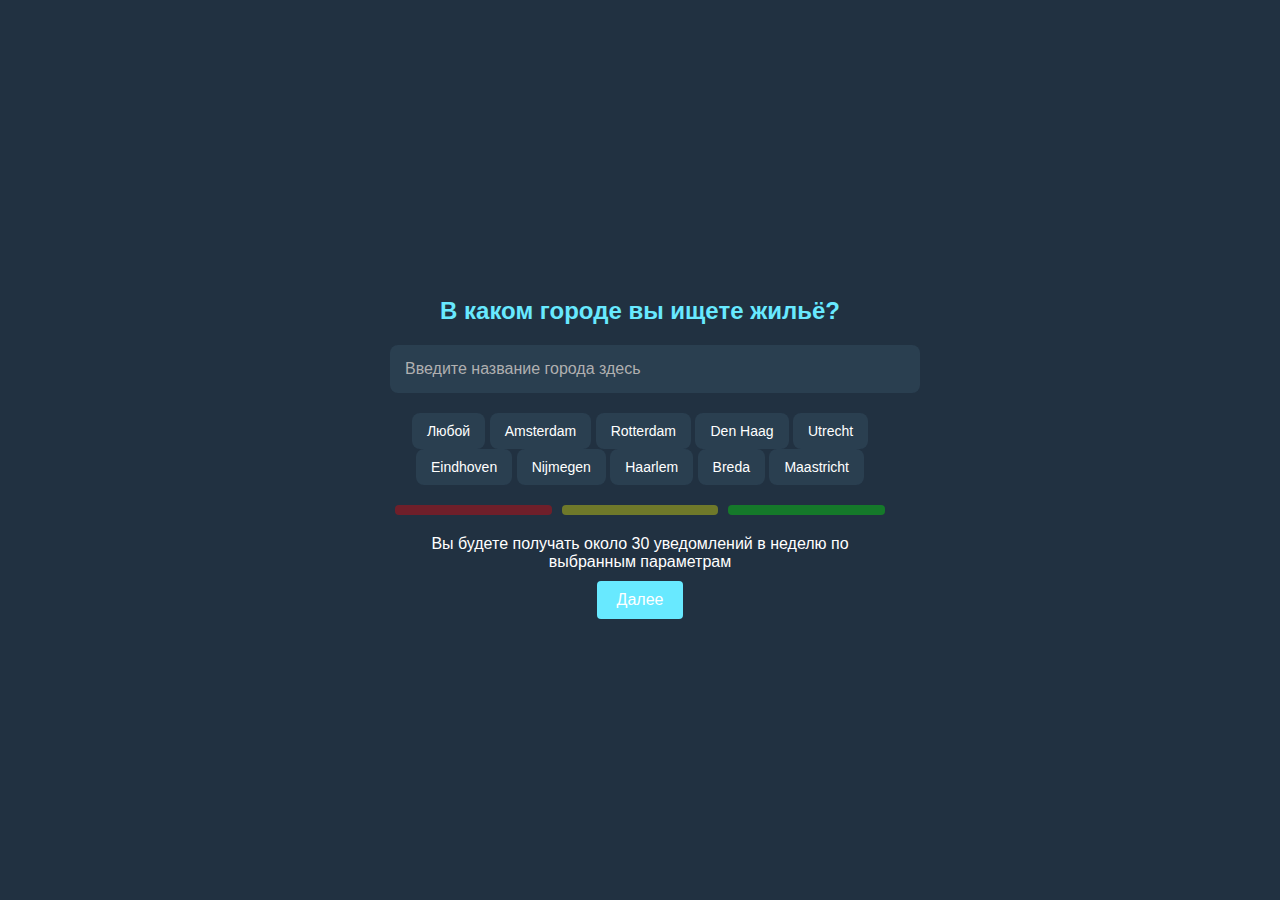
==== next-page.html @ 2a19bd7c "hurea" ====
<!DOCTYPE html>
<html lang="ru">
<head>
    <meta charset="UTF-8">
    <meta name="viewport" content="width=device-width, initial-scale=1.0">
    <title>RentPL - Выбор города</title>
    <link rel="stylesheet" href="styles.css">
    <link rel="stylesheet" href="next-page-styles.css">
    <script src="https://telegram.org/js/telegram-web-app.js"></script>
</head>
<body>
    <div class="container">
        <h1>В каком городе вы ищете жильё?</h1>
        <input type="text" id="cityInput" placeholder="Введите название города здесь">
        <div id="cityButtonsContainer">
            <button class="city-button">Любой</button>
            <button class="city-button">Amsterdam</button>
            <button class="city-button">Rotterdam</button>
            <button class="city-button">Den Haag</button>
            <button class="city-button">Utrecht</button>
            <button class="city-button">Eindhoven</button>
            <button class="city-button">Nijmegen</button>
            <button class="city-button">Haarlem</button>
            <button class="city-button">Breda</button>
            <button class="city-button">Maastricht</button>
        </div>
        <div class="scale-container">
            <div class="scale scale-low"></div>
            <div class="scale scale-medium"></div>
            <div class="scale scale-high"></div>
        </div>
        <p>Вы будете получать около <span id="notifications-count">30</span> уведомлений в неделю по выбранным параметрам</p>
        <button class="button" id="nextButton">Далее</button>
    </div>
    <script src="next-page.js"></script>
    <script>
        // Инициализация Telegram WebApp
        Telegram.WebApp.ready();

        // Показ кнопки назад
        Telegram.WebApp.BackButton.show();

        // Добавление обработчика событий для кнопки назад
        Telegram.WebApp.BackButton.onClick(() => {
            window.history.back();
        });

        // Разворачивание WebApp на весь экран
        Telegram.WebApp.expand();
    </script>
</body>
</html>
---- styles.css ----
html, body {
    height: 100%;
    margin: 0;
    padding: 0;
    overflow: hidden;
}

body {
    font-family: 'SF Pro Display', sans-serif;
    background: #213141;
    display: flex;
    justify-content: center;
    align-items: center;
    height: 100vh;
    margin: 0;
    color: white;
}

.container {
    width: 90%;
    max-width: 500px;
    text-align: center;
}

.animation {
    margin-bottom: 20px;
    max-width: 150px;
    margin: 0 auto 20px;
}

h1 {
    font-size: 24px;
    color: #68E9FF;
}

p {
    font-size: 16px;
    color: white;
    margin: 10px 0;
}

.button {
    background: #68E9FF;
    color: white;
    border: none;
    padding: 10px 20px;
    font-size: 16px;
    border-radius: 4px;
    cursor: pointer;
    transition: background 0.3s ease;
}

.button:hover {
    background: #0056b3;
}

.back-button {
    background: #68E9FF;
    color: white;
    border: none;
    padding: 10px 20px;
    font-size: 16px;
    border-radius: 4px;
    cursor: pointer;
    transition: background 0.3s ease;
    position: absolute;
    top: 20px;
    left: 20px;
}

.back-button:hover {
    background: #0056b3;
}

.scale-container {
    display: flex;
    justify-content: space-between;
    align-items: center;
    margin-bottom: 20px;
}

.scale {
    flex: 1;
    height: 10px;
    border-radius: 4px;
    transition: flex 0.5s ease-in-out, opacity 0.5s ease-in-out;
}

.scale-low {
    background: rgba(255, 0, 0, 0.5);
}

.scale-medium {
    background: rgba(255, 255, 0, 0.5);
}

.scale-high {
    background: rgba(0, 255, 0, 0.5);
}

.scale-value {
    font-size: 16px;
    margin-top: 10px;
}
---- next-page-styles.css ----
html, body {
    height: 100%;
    margin: 0;
    padding: 0;
    overflow: hidden;
}

body {
    font-family: 'SF Pro Display', sans-serif;
    background: #213141;
    display: flex;
    justify-content: center;
    align-items: center;
    height: 100vh;
    margin: 0;
    color: white;
}

.container {
    width: 90%;
    max-width: 500px;
    text-align: center;
    padding: 20px;
}

.back-button {
    background: none;
    color: #68E9FF;
    border: none;
    font-size: 16px;
    cursor: pointer;
    transition: color 0.3s ease;
    position: absolute;
    top: 20px;
    left: 20px;
}

.back-button:hover {
    color: #0056b3;
}

h1 {
    font-size: 24px;
    margin-bottom: 20px;
}

.input-container {
    margin-bottom: 20px;
}

input {
    width: 100%;
    padding: 15px;
    font-size: 16px;
    border-radius: 8px;
    border: none;
    margin-bottom: 20px;
    background: #2a3f50;
    color: white;
    appearance: none;
    cursor: pointer;
    transition: background 0.3s ease;
}

input::placeholder {
    color: #b0b0b0;
}

.button-container {
    display: flex;
    flex-wrap: wrap;
    justify-content: center;
    gap: 10px;
}

.city-button {
    background: #2a3f50;
    color: white;
    border: none;
    padding: 10px 15px;
    font-size: 14px;
    border-radius: 8px;
    cursor: pointer;
    transition: background 0.3s ease;
}

.city-button:hover {
    background: #3b4f61;
}

.city-button.selected {
    background: #68E9FF;
}

.scale-container {
    display: flex;
    justify-content: space-between;
    align-items: center;
    height: 10px;
    margin-top: 20px;
    margin-bottom: 20px;
}

.scale {
    flex: 1;
    height: 100%;
    border-radius: 4px;
    transition: flex 0.5s ease-in-out, opacity 0.5s ease-in-out;
    margin: 0 5px;
    opacity: 0.5;
}

.scale-low {
    background: rgba(255, 0, 0, 0.7);
}

.scale-medium {
    background: rgba(255, 255, 0, 0.7);
}

.scale-high {
    background: rgba(0, 255, 0, 0.7);
}

.info-text {
    margin-bottom: 20px;
}

.next-button {
    background: #68E9FF;
    color: white;
    border: none;
    padding: 15px 30px;
    font-size: 16px;
    border-radius: 8px;
    cursor: pointer;
    transition: background 0.3s ease;
}

.next-button:hover {
    background: #0056b3;
}
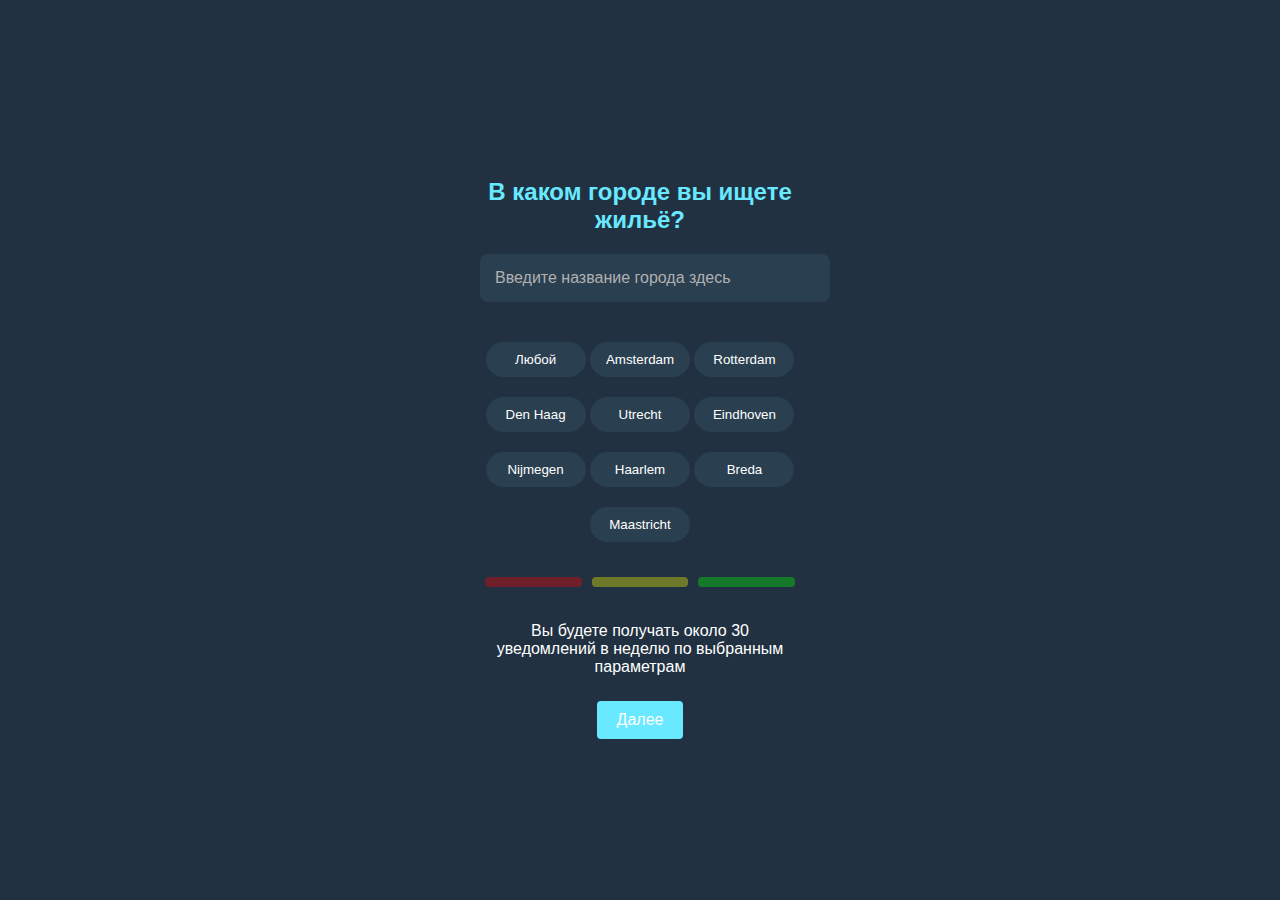
==== commit a27146f6: "DSAHJ" ====
--- a/next-page.html
+++ b/next-page.html
@@ -9,45 +9,45 @@
     <script src="https://telegram.org/js/telegram-web-app.js"></script>
 </head>
 <body>
-    <div class="container">
-        <h1>В каком городе вы ищете жильё?</h1>
-        <input type="text" id="cityInput" placeholder="Введите название города здесь">
-        <div id="cityButtonsContainer">
-            <button class="city-button">Любой</button>
-            <button class="city-button">Amsterdam</button>
-            <button class="city-button">Rotterdam</button>
-            <button class="city-button">Den Haag</button>
-            <button class="city-button">Utrecht</button>
-            <button class="city-button">Eindhoven</button>
-            <button class="city-button">Nijmegen</button>
-            <button class="city-button">Haarlem</button>
-            <button class="city-button">Breda</button>
-            <button class="city-button">Maastricht</button>
-        </div>
-        <div class="scale-container">
-            <div class="scale scale-low"></div>
-            <div class="scale scale-medium"></div>
-            <div class="scale scale-high"></div>
-        </div>
-        <p>Вы будете получать около <span id="notifications-count">30</span> уведомлений в неделю по выбранным параметрам</p>
-        <button class="button" id="nextButton">Далее</button>
+<div class="container">
+    <h1>В каком городе вы ищете жильё?</h1>
+    <input type="text" id="cityInput" placeholder="Введите название города здесь">
+    <div id="cityButtonsContainer">
+        <button class="city-button">Любой</button>
+        <button class="city-button">Amsterdam</button>
+        <button class="city-button">Rotterdam</button>
+        <button class="city-button">Den Haag</button>
+        <button class="city-button">Utrecht</button>
+        <button class="city-button">Eindhoven</button>
+        <button class="city-button">Nijmegen</button>
+        <button class="city-button">Haarlem</button>
+        <button class="city-button">Breda</button>
+        <button class="city-button">Maastricht</button>
     </div>
-    <script src="next-page.js"></script>
-    <script>
-        // Инициализация Telegram WebApp
-        Telegram.WebApp.ready();
+    <div class="scale-container">
+        <div class="scale scale-low"></div>
+        <div class="scale scale-medium"></div>
+        <div class="scale scale-high"></div>
+    </div>
+    <p>Вы будете получать около <span id="notifications-count">30</span> уведомлений в неделю по выбранным параметрам</p>
+    <button class="button" id="nextButton">Далее</button>
+</div>
+<script src="next-page.js"></script>
+<script>
+    // Инициализация Telegram WebApp
+    Telegram.WebApp.ready();
 
-        // Показ кнопки назад
-        Telegram.WebApp.BackButton.show();
+    // Показ кнопки назад
+    Telegram.WebApp.BackButton.show();
 
-        // Добавление обработчика событий для кнопки назад
-        Telegram.WebApp.BackButton.onClick(() => {
-            window.history.back();
-        });
+    // Добавление обработчика событий для кнопки назад
+    Telegram.WebApp.BackButton.onClick(() => {
+        window.history.back();
+    });
 
-        // Разворачивание WebApp на весь экран
-        Telegram.WebApp.expand();
-    </script>
+    // Разворачивание WebApp на весь экран
+    Telegram.WebApp.expand();
+</script>
 </body>
 </html>
 
--- a/styles.css
+++ b/styles.css
@@ -48,27 +48,10 @@
     border-radius: 4px;
     cursor: pointer;
     transition: background 0.3s ease;
+    margin-top: 15px;
 }
 
 .button:hover {
-    background: #0056b3;
-}
-
-.back-button {
-    background: #68E9FF;
-    color: white;
-    border: none;
-    padding: 10px 20px;
-    font-size: 16px;
-    border-radius: 4px;
-    cursor: pointer;
-    transition: background 0.3s ease;
-    position: absolute;
-    top: 20px;
-    left: 20px;
-}
-
-.back-button:hover {
     background: #0056b3;
 }
 
--- a/next-page-styles.css
+++ b/next-page-styles.css
@@ -17,27 +17,12 @@
 }
 
 .container {
-    width: 90%;
+    width: 25%;
     max-width: 500px;
     text-align: center;
     padding: 20px;
 }
 
-.back-button {
-    background: none;
-    color: #68E9FF;
-    border: none;
-    font-size: 16px;
-    cursor: pointer;
-    transition: color 0.3s ease;
-    position: absolute;
-    top: 20px;
-    left: 20px;
-}
-
-.back-button:hover {
-    color: #0056b3;
-}
 
 h1 {
     font-size: 24px;
@@ -67,21 +52,33 @@
 }
 
 .button-container {
-    display: flex;
-    flex-wrap: wrap;
-    justify-content: center;
-    gap: 10px;
+    background: #213141;
+    color: #fff;
+    border: none;
+    padding: 10px 20px;
+    font-size: 111px;
+    border-radius: 18px;
+    cursor: pointer;
+    transition: background 0.3s ease;
+    width: 110px;
+    align-self: center; /* changed */
+    margin-top: 20px; /* optional */
 }
 
 .city-button {
+
     background: #2a3f50;
+    font-family: 'SF Pro Display', sans-serif;
     color: white;
     border: none;
     padding: 10px 15px;
-    font-size: 14px;
-    border-radius: 8px;
+    font-size: 16x;
+    border-radius: 18px;
     cursor: pointer;
     transition: background 0.3s ease;
+    width: 100px;
+    align-self: center; /* changed */
+    margin-top: 20px; /* optional */
 }
 
 .city-button:hover {
@@ -97,8 +94,8 @@
     justify-content: space-between;
     align-items: center;
     height: 10px;
-    margin-top: 20px;
-    margin-bottom: 20px;
+    margin-top: 35px;
+    margin-bottom: 35px;
 }
 
 .scale {
@@ -135,6 +132,7 @@
     border-radius: 8px;
     cursor: pointer;
     transition: background 0.3s ease;
+    margin-top: 20px;
 }
 
 .next-button:hover {
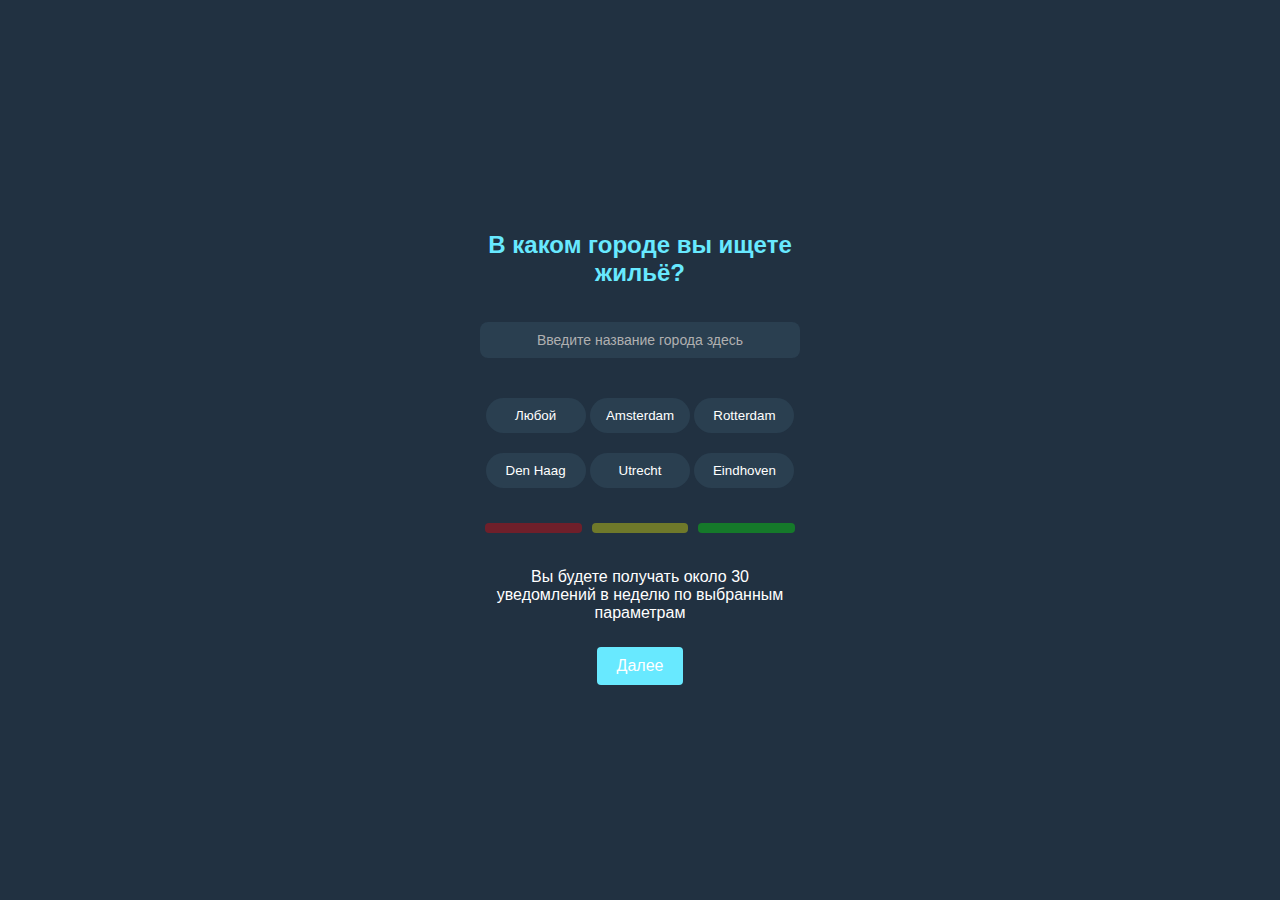
==== commit 8168599c: "gitgerhub" ====
--- a/next-page.html
+++ b/next-page.html
@@ -19,11 +19,7 @@
         <button class="city-button">Den Haag</button>
         <button class="city-button">Utrecht</button>
         <button class="city-button">Eindhoven</button>
-        <button class="city-button">Nijmegen</button>
-        <button class="city-button">Haarlem</button>
-        <button class="city-button">Breda</button>
-        <button class="city-button">Maastricht</button>
-    </div>
+        </div>
     <div class="scale-container">
         <div class="scale scale-low"></div>
         <div class="scale scale-medium"></div>
--- a/next-page-styles.css
+++ b/next-page-styles.css
@@ -17,26 +17,26 @@
 }
 
 .container {
-    width: 25%;
-    max-width: 500px;
+    width: 25%; /* Уменьшенная ширина для мобильных устройств */
+    max-width: 400px; /* Уменьшенная максимальная ширина */
     text-align: center;
-    padding: 20px;
+    padding: 10px; /* Уменьшенные отступы */
 }
-
 
 h1 {
     font-size: 24px;
-    margin-bottom: 20px;
+    margin-bottom: 35px;
 }
 
 .input-container {
     margin-bottom: 20px;
 }
 
-input {
-    width: 100%;
-    padding: 15px;
-    font-size: 16px;
+.container input[type="text"] {
+    width: calc(100% - 20px); /* Обеспечьте отступы внутри контейнера */
+    padding: 10px; /* Уменьшенные отступы */
+    font-size: 14px;
+    text-align: center;
     border-radius: 8px;
     border: none;
     margin-bottom: 20px;
@@ -56,14 +56,15 @@
     color: #fff;
     border: none;
     padding: 10px 20px;
-    font-size: 111px;
-    border-radius: 18px;
+    font-size: 14px; /* Уменьшенный размер шрифта */
+    border-radius: 8px; /* Уменьшенные закругленные углы */
     cursor: pointer;
     transition: background 0.3s ease;
-    width: 110px;
-    align-self: center; /* changed */
-    margin-top: 20px; /* optional */
+    width: %; /* Полная ширина для адаптивности */
+    align-self: center;
+    margin-top: 20px;
 }
+
 
 .city-button {
 
@@ -79,6 +80,7 @@
     width: 100px;
     align-self: center; /* changed */
     margin-top: 20px; /* optional */
+
 }
 
 .city-button:hover {
@@ -128,32 +130,14 @@
     color: white;
     border: none;
     padding: 15px 30px;
-    font-size: 16px;
+    font-size: 14px; /* Уменьшенный размер шрифта */
     border-radius: 8px;
     cursor: pointer;
     transition: background 0.3s ease;
+    width: 100%; /* Полная ширина для адаптивности */
     margin-top: 20px;
 }
 
 .next-button:hover {
     background: #0056b3;
-}
-
-
-
-
-
-
-
-
-
-
-
-
-
-
-
-
-
-
-
+}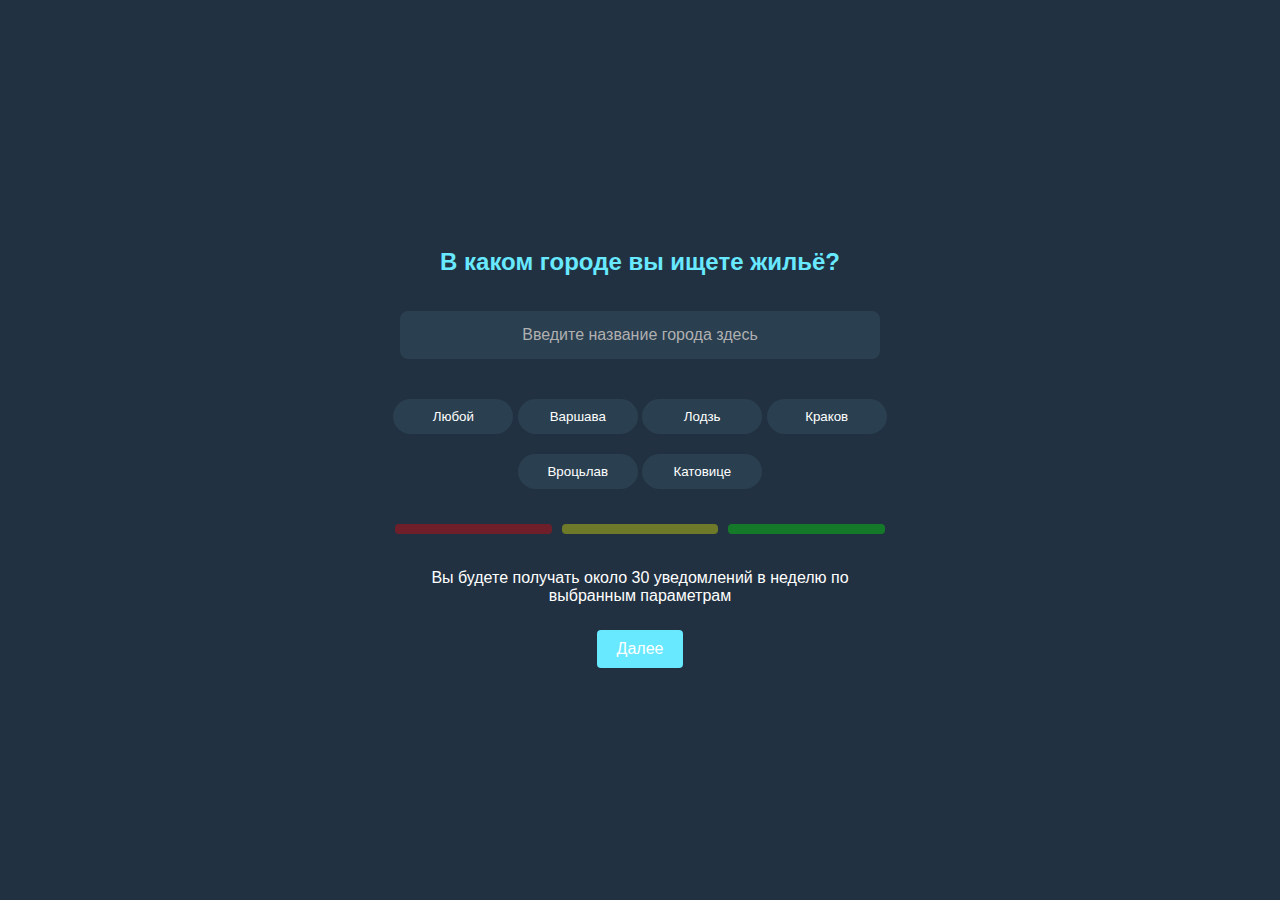
==== commit e643f290: "htueytysakld" ====
--- a/next-page.html
+++ b/next-page.html
@@ -14,11 +14,11 @@
     <input type="text" id="cityInput" placeholder="Введите название города здесь">
     <div id="cityButtonsContainer">
         <button class="city-button">Любой</button>
-        <button class="city-button">Amsterdam</button>
-        <button class="city-button">Rotterdam</button>
-        <button class="city-button">Den Haag</button>
-        <button class="city-button">Utrecht</button>
-        <button class="city-button">Eindhoven</button>
+        <button class="city-button">Варшава</button>
+        <button class="city-button">Лодзь</button>
+        <button class="city-button">Краков</button>
+        <button class="city-button">Вроцьлав</button>
+        <button class="city-button">Катовице</button>
         </div>
     <div class="scale-container">
         <div class="scale scale-low"></div>
--- a/next-page-styles.css
+++ b/next-page-styles.css
@@ -17,11 +17,12 @@
 }
 
 .container {
-    width: 25%; /* Уменьшенная ширина для мобильных устройств */
-    max-width: 400px; /* Уменьшенная максимальная ширина */
+    width: 90%;
+    max-width: 500px;
     text-align: center;
-    padding: 10px; /* Уменьшенные отступы */
+    padding: 10px;
 }
+
 
 h1 {
     font-size: 24px;
@@ -32,11 +33,12 @@
     margin-bottom: 20px;
 }
 
-.container input[type="text"] {
-    width: calc(100% - 20px); /* Обеспечьте отступы внутри контейнера */
-    padding: 10px; /* Уменьшенные отступы */
-    font-size: 14px;
+input {
+    width: calc(100% - 50px);
+    font-family: 'SF Pro Display', sans-serif;
+    padding: 15px;
     text-align: center;
+    font-size: 16px;
     border-radius: 8px;
     border: none;
     margin-bottom: 20px;
@@ -52,19 +54,11 @@
 }
 
 .button-container {
-    background: #213141;
-    color: #fff;
-    border: none;
-    padding: 10px 20px;
-    font-size: 14px; /* Уменьшенный размер шрифта */
-    border-radius: 8px; /* Уменьшенные закругленные углы */
-    cursor: pointer;
-    transition: background 0.3s ease;
-    width: %; /* Полная ширина для адаптивности */
-    align-self: center;
-    margin-top: 20px;
+    display: flex;
+    flex-wrap: wrap;
+    justify-content: center;
+    gap: 10px;
 }
-
 
 .city-button {
 
@@ -77,12 +71,11 @@
     border-radius: 18px;
     cursor: pointer;
     transition: background 0.3s ease;
-    width: 100px;
+    width: 120px;
     align-self: center; /* changed */
     margin-top: 20px; /* optional */
 
 }
-
 .city-button:hover {
     background: #3b4f61;
 }
@@ -130,14 +123,12 @@
     color: white;
     border: none;
     padding: 15px 30px;
-    font-size: 14px; /* Уменьшенный размер шрифта */
+    font-size: 16px;
     border-radius: 8px;
     cursor: pointer;
     transition: background 0.3s ease;
-    width: 100%; /* Полная ширина для адаптивности */
-    margin-top: 20px;
 }
 
 .next-button:hover {
     background: #0056b3;
-}+}
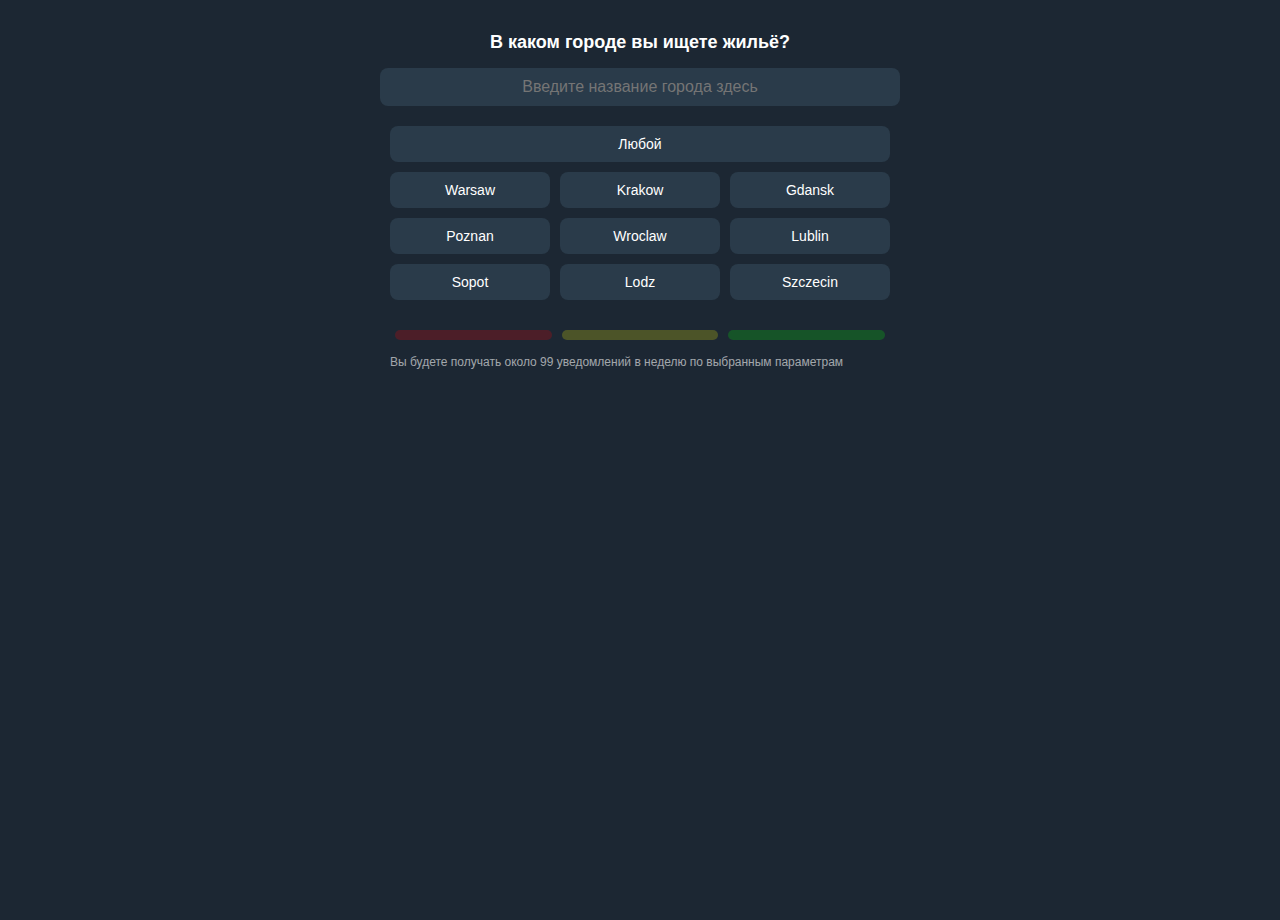
==== commit 878f4388: "citititi" ====
--- a/next-page.html
+++ b/next-page.html
@@ -1,55 +1,36 @@
 <!DOCTYPE html>
-<html lang="ru">
+<html lang="en">
 <head>
     <meta charset="UTF-8">
     <meta name="viewport" content="width=device-width, initial-scale=1.0">
-    <title>RentPL - Выбор города</title>
-    <link rel="stylesheet" href="styles.css">
+    <title>Выберите город</title>
     <link rel="stylesheet" href="next-page-styles.css">
     <script src="https://telegram.org/js/telegram-web-app.js"></script>
+    <script src="next-page.js" defer></script>
 </head>
 <body>
 <div class="container">
     <h1>В каком городе вы ищете жильё?</h1>
-    <input type="text" id="cityInput" placeholder="Введите название города здесь">
-    <div id="cityButtonsContainer">
-        <button class="city-button">Любой</button>
-        <button class="city-button">Варшава</button>
-        <button class="city-button">Лодзь</button>
-        <button class="city-button">Краков</button>
-        <button class="city-button">Вроцьлав</button>
-        <button class="city-button">Катовице</button>
-        </div>
+    <input type="text" placeholder="Введите название города здесь" class="city-input" id="city-input">
+    <div class="results-container" id="results-container"></div>
+    <div class="city-buttons">
+        <button class="city-button wide">Любой</button>
+        <button class="city-button">Warsaw</button>
+        <button class="city-button">Krakow</button>
+        <button class="city-button">Gdansk</button>
+        <button class="city-button">Poznan</button>
+        <button class="city-button">Wroclaw</button>
+        <button class="city-button">Lublin</button>
+        <button class="city-button">Sopot</button>
+        <button class="city-button">Lodz</button>
+        <button class="city-button">Szczecin</button>
+    </div>
     <div class="scale-container">
         <div class="scale scale-low"></div>
         <div class="scale scale-medium"></div>
         <div class="scale scale-high"></div>
     </div>
-    <p>Вы будете получать около <span id="notifications-count">30</span> уведомлений в неделю по выбранным параметрам</p>
-    <button class="button" id="nextButton">Далее</button>
+    <p id="notificationCount">Вы будете получать около 99 уведомлений в неделю по выбранным параметрам</p>
 </div>
-<script src="next-page.js"></script>
-<script>
-    // Инициализация Telegram WebApp
-    Telegram.WebApp.ready();
-
-    // Показ кнопки назад
-    Telegram.WebApp.BackButton.show();
-
-    // Добавление обработчика событий для кнопки назад
-    Telegram.WebApp.BackButton.onClick(() => {
-        window.history.back();
-    });
-
-    // Разворачивание WebApp на весь экран
-    Telegram.WebApp.expand();
-</script>
 </body>
 </html>
-
-
-
-
-
-
-
--- a/next-page-styles.css
+++ b/next-page-styles.css
@@ -3,85 +3,91 @@
     margin: 0;
     padding: 0;
     overflow: hidden;
-}
-
-body {
+    background: #1C2733;
     font-family: 'SF Pro Display', sans-serif;
-    background: #213141;
-    display: flex;
-    justify-content: center;
-    align-items: center;
-    height: 100vh;
-    margin: 0;
     color: white;
 }
 
 .container {
-    width: 90%;
-    max-width: 500px;
-    text-align: center;
-    padding: 10px;
+    display: flex;
+    flex-direction: column;
+    align-items: center;
+    justify-content: flex-start;
+    height: 100%;
+    width: 100%;
+    overflow-y: auto;
+    position: relative;
+    padding-top: 20px; /* Устанавливаем начальный отступ сверху */
 }
 
-
 h1 {
-    font-size: 24px;
-    margin-bottom: 35px;
+    font-size: 18px;
+    color: #ffffff;
+    margin-bottom: 15px;
+    text-align: center;
 }
 
-.input-container {
+.city-input {
+    font-family: 'SF Pro Display', sans-serif;
+    width: 85%; /* Ширина поля ввода */
+    text-align: center;
+    max-width: 500px; /* Максимальная ширина, чтобы не выходить за границы экрана */
+    padding: 10px;
+    font-size: 16px;
     margin-bottom: 20px;
+    border-radius: 8px;
+    border: none;
+    background-color: #2A3B4A;
+    color: white;
 }
 
-input {
-    width: calc(100% - 50px);
+.results-container {
+    display: none; /* Изначально скрыт */
     font-family: 'SF Pro Display', sans-serif;
-    padding: 15px;
-    text-align: center;
-    font-size: 16px;
-    border-radius: 8px;
-    border: none;
-    margin-bottom: 20px;
-    background: #2a3f50;
+    border: 1px solid #ccc;
+    border-radius: 16px;
+    margin-top: -18px;
+    padding: 10px;
+    max-height: 200px;
+    overflow-y: auto;
+    background-color: #2A3B4A;
     color: white;
-    appearance: none;
-    cursor: pointer;
-    transition: background 0.3s ease;
+    width: 32%; /* Ширина контейнера */
+    max-width: 500px; /* Максимальная ширина, чтобы не выходить за границы экрана */
+    margin-bottom: 10px;
+
 }
 
-input::placeholder {
-    color: #b0b0b0;
-}
-
-.button-container {
-    display: flex;
-    flex-wrap: wrap;
-    justify-content: center;
-    gap: 10px;
+.city-buttons {
+    display: grid;
+    grid-template-columns: repeat(3, 1fr);
+    gap: 10px; /* Уменьшаем отступы между кнопками */
+    margin-bottom: 20px;
+    width: 90%; /* Устанавливаем ширину контейнера с кнопками */
+    max-width: 500px; /* Максимальная ширина, чтобы не выходить за границы экрана */
 }
 
 .city-button {
-
-    background: #2a3f50;
+    background: #2A3B4A;
     font-family: 'SF Pro Display', sans-serif;
     color: white;
     border: none;
-    padding: 10px 15px;
-    font-size: 16x;
-    border-radius: 18px;
+    padding: 10px 0; /* Уменьшаем высоту кнопок */
+    font-size: 14px; /* Немного уменьшаем размер шрифта */
+    border-radius: 8px; /* Уменьшаем радиус скругления */
     cursor: pointer;
-    transition: background 0.3s ease;
-    width: 120px;
-    align-self: center; /* changed */
-    margin-top: 20px; /* optional */
-
-}
-.city-button:hover {
-    background: #3b4f61;
+    transition: background 0.3s ease, transform 0.2s ease; /* Добавляем плавный переход */
+    text-align: center;
 }
 
-.city-button.selected {
-    background: #68E9FF;
+.city-button.wide {
+    grid-column: span 3;
+}
+
+.city-button:hover, .city-button.selected {
+    background: #58D3F7; /* Немного изменяем оттенок активной кнопки */
+    color: #0C0E13;
+    transform: scale(1.05); /* Добавляем легкое увеличение при наведении */
 }
 
 .scale-container {
@@ -89,17 +95,23 @@
     justify-content: space-between;
     align-items: center;
     height: 10px;
-    margin-top: 35px;
-    margin-bottom: 35px;
+    margin: 10px 0; /* Уменьшаем верхний и нижний отступ */
+    width: 90%;
+    max-width: 500px; /* Максимальная ширина, чтобы не выходить за границы экрана */
 }
 
 .scale {
     flex: 1;
-    height: 100%;
-    border-radius: 4px;
-    transition: flex 0.5s ease-in-out, opacity 0.5s ease-in-out;
+    height: 10px;
+    border-radius: 5px;
+    transition: opacity 0.5s ease-in-out, flex 0.5s ease-in-out;
     margin: 0 5px;
-    opacity: 0.5;
+    opacity: 0.3; /* Пониженная яркость по умолчанию */
+    background: gray; /* Серый цвет по умолчанию */
+}
+
+.scale.selected {
+    opacity: 1; /* Повышенная яркость для выбранного элемента */
 }
 
 .scale-low {
@@ -114,21 +126,12 @@
     background: rgba(0, 255, 0, 0.7);
 }
 
-.info-text {
-    margin-bottom: 20px;
+#notificationCount {
+    margin-top: 5px; /* Уменьшаем верхний отступ */
+    margin-bottom: 10px; /* Уменьшаем нижний отступ */
+    font-size: 12px; /* Уменьшаем размер шрифта */
+    text-align: left; /* Выравнивание текста по левому краю */
+    color: rgba(255, 255, 255, 0.6); /* Делаем текст более тусклым */
+    width: 90%; /* Устанавливаем ширину текста */
+    max-width: 500px; /* Максимальная ширина, чтобы не выходить за границы экрана */
 }
-
-.next-button {
-    background: #68E9FF;
-    color: white;
-    border: none;
-    padding: 15px 30px;
-    font-size: 16px;
-    border-radius: 8px;
-    cursor: pointer;
-    transition: background 0.3s ease;
-}
-
-.next-button:hover {
-    background: #0056b3;
-}
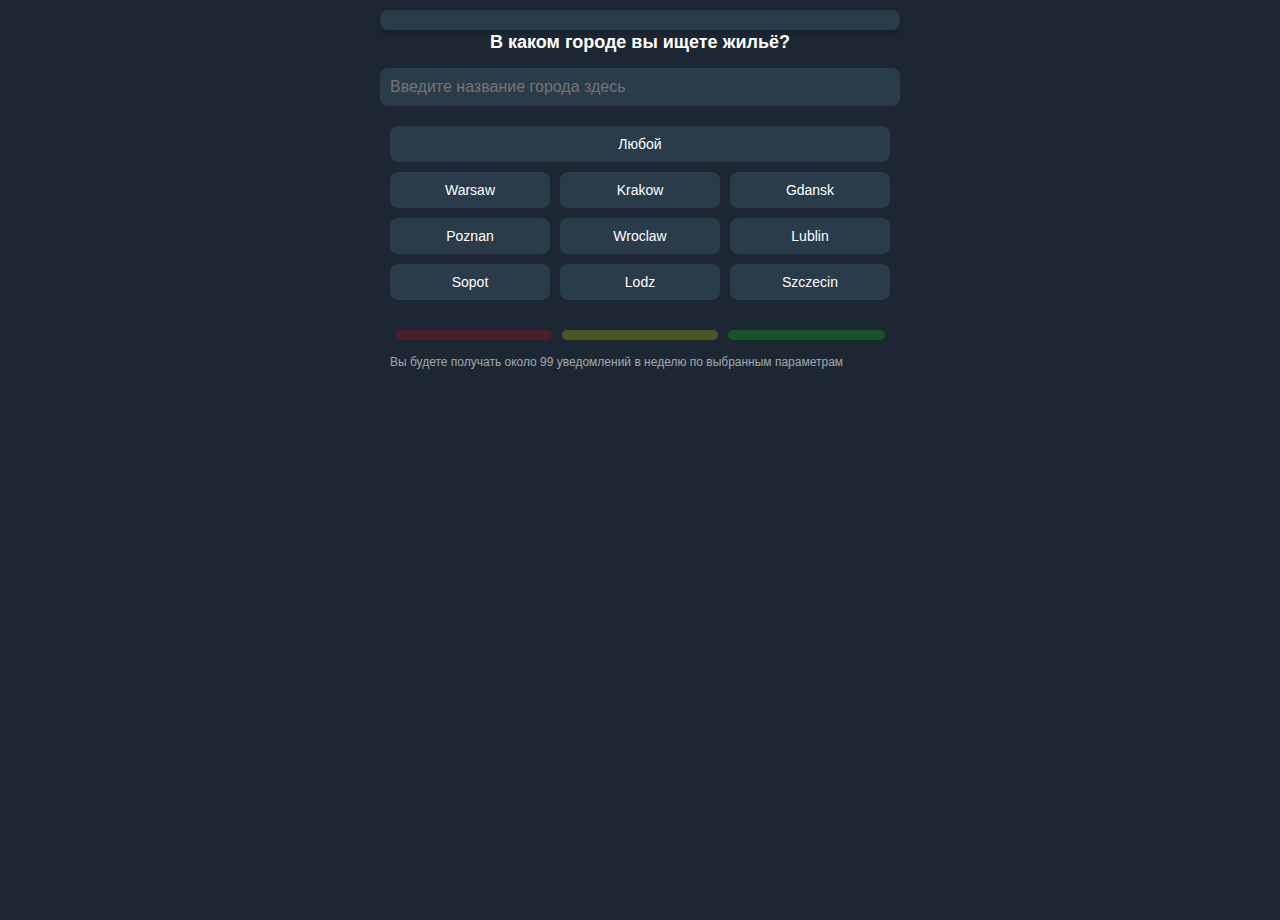
==== commit e254435b: "sda213asd123" ====
--- a/next-page.html
+++ b/next-page.html
@@ -11,8 +11,7 @@
 <body>
 <div class="container">
     <h1>В каком городе вы ищете жильё?</h1>
-    <input type="text" placeholder="Введите название города здесь" class="city-input" id="city-input">
-    <div class="results-container" id="results-container"></div>
+    <input type="text" placeholder="Введите название города здесь" class="city-input">
     <div class="city-buttons">
         <button class="city-button wide">Любой</button>
         <button class="city-button">Warsaw</button>
@@ -25,6 +24,7 @@
         <button class="city-button">Lodz</button>
         <button class="city-button">Szczecin</button>
     </div>
+    <div class="suggestions"></div>
     <div class="scale-container">
         <div class="scale scale-low"></div>
         <div class="scale scale-medium"></div>
--- a/next-page-styles.css
+++ b/next-page-styles.css
@@ -17,7 +17,7 @@
     width: 100%;
     overflow-y: auto;
     position: relative;
-    padding-top: 20px; /* Устанавливаем начальный отступ сверху */
+    padding-top: 20px;
 }
 
 h1 {
@@ -28,10 +28,8 @@
 }
 
 .city-input {
-    font-family: 'SF Pro Display', sans-serif;
-    width: 85%; /* Ширина поля ввода */
-    text-align: center;
-    max-width: 500px; /* Максимальная ширина, чтобы не выходить за границы экрана */
+    width: 85%;
+    max-width: 500px;
     padding: 10px;
     font-size: 16px;
     margin-bottom: 20px;
@@ -41,30 +39,13 @@
     color: white;
 }
 
-.results-container {
-    display: none; /* Изначально скрыт */
-    font-family: 'SF Pro Display', sans-serif;
-    border: 1px solid #ccc;
-    border-radius: 16px;
-    margin-top: -18px;
-    padding: 10px;
-    max-height: 200px;
-    overflow-y: auto;
-    background-color: #2A3B4A;
-    color: white;
-    width: 32%; /* Ширина контейнера */
-    max-width: 500px; /* Максимальная ширина, чтобы не выходить за границы экрана */
-    margin-bottom: 10px;
-
-}
-
 .city-buttons {
     display: grid;
     grid-template-columns: repeat(3, 1fr);
-    gap: 10px; /* Уменьшаем отступы между кнопками */
+    gap: 10px;
     margin-bottom: 20px;
-    width: 90%; /* Устанавливаем ширину контейнера с кнопками */
-    max-width: 500px; /* Максимальная ширина, чтобы не выходить за границы экрана */
+    width: 90%;
+    max-width: 500px;
 }
 
 .city-button {
@@ -72,11 +53,11 @@
     font-family: 'SF Pro Display', sans-serif;
     color: white;
     border: none;
-    padding: 10px 0; /* Уменьшаем высоту кнопок */
-    font-size: 14px; /* Немного уменьшаем размер шрифта */
-    border-radius: 8px; /* Уменьшаем радиус скругления */
+    padding: 10px 0;
+    font-size: 14px;
+    border-radius: 8px;
     cursor: pointer;
-    transition: background 0.3s ease, transform 0.2s ease; /* Добавляем плавный переход */
+    transition: background 0.3s ease, transform 0.2s ease;
     text-align: center;
 }
 
@@ -85,9 +66,9 @@
 }
 
 .city-button:hover, .city-button.selected {
-    background: #58D3F7; /* Немного изменяем оттенок активной кнопки */
+    background: #58D3F7;
     color: #0C0E13;
-    transform: scale(1.05); /* Добавляем легкое увеличение при наведении */
+    transform: scale(1.05);
 }
 
 .scale-container {
@@ -95,9 +76,9 @@
     justify-content: space-between;
     align-items: center;
     height: 10px;
-    margin: 10px 0; /* Уменьшаем верхний и нижний отступ */
+    margin: 10px 0;
     width: 90%;
-    max-width: 500px; /* Максимальная ширина, чтобы не выходить за границы экрана */
+    max-width: 500px;
 }
 
 .scale {
@@ -106,12 +87,12 @@
     border-radius: 5px;
     transition: opacity 0.5s ease-in-out, flex 0.5s ease-in-out;
     margin: 0 5px;
-    opacity: 0.3; /* Пониженная яркость по умолчанию */
-    background: gray; /* Серый цвет по умолчанию */
+    opacity: 0.3;
+    background: gray;
 }
 
 .scale.selected {
-    opacity: 1; /* Повышенная яркость для выбранного элемента */
+    opacity: 1;
 }
 
 .scale-low {
@@ -127,11 +108,34 @@
 }
 
 #notificationCount {
-    margin-top: 5px; /* Уменьшаем верхний отступ */
-    margin-bottom: 10px; /* Уменьшаем нижний отступ */
-    font-size: 12px; /* Уменьшаем размер шрифта */
-    text-align: left; /* Выравнивание текста по левому краю */
-    color: rgba(255, 255, 255, 0.6); /* Делаем текст более тусклым */
-    width: 90%; /* Устанавливаем ширину текста */
-    max-width: 500px; /* Максимальная ширина, чтобы не выходить за границы экрана */
+    margin-top: 5px;
+    margin-bottom: 10px;
+    font-size: 12px;
+    text-align: left;
+    color: rgba(255, 255, 255, 0.6);
+    width: 90%;
+    max-width: 500px;
 }
+
+.suggestions {
+    width: 85%;
+    max-width: 500px;
+    background-color: #2A3B4A;
+    border-radius: 8px;
+    margin-top: -10px;
+    padding: 10px;
+    box-shadow: 0 2px 5px rgba(0, 0, 0, 0.2);
+    z-index: 1000;
+    position: absolute;
+}
+
+.suggestion-item {
+    padding: 8px;
+    cursor: pointer;
+    transition: background 0.3s ease;
+}
+
+.suggestion-item:hover, .suggestion-item.selected {
+    background-color: #58D3F7;
+    color: #0C0E13;
+}
